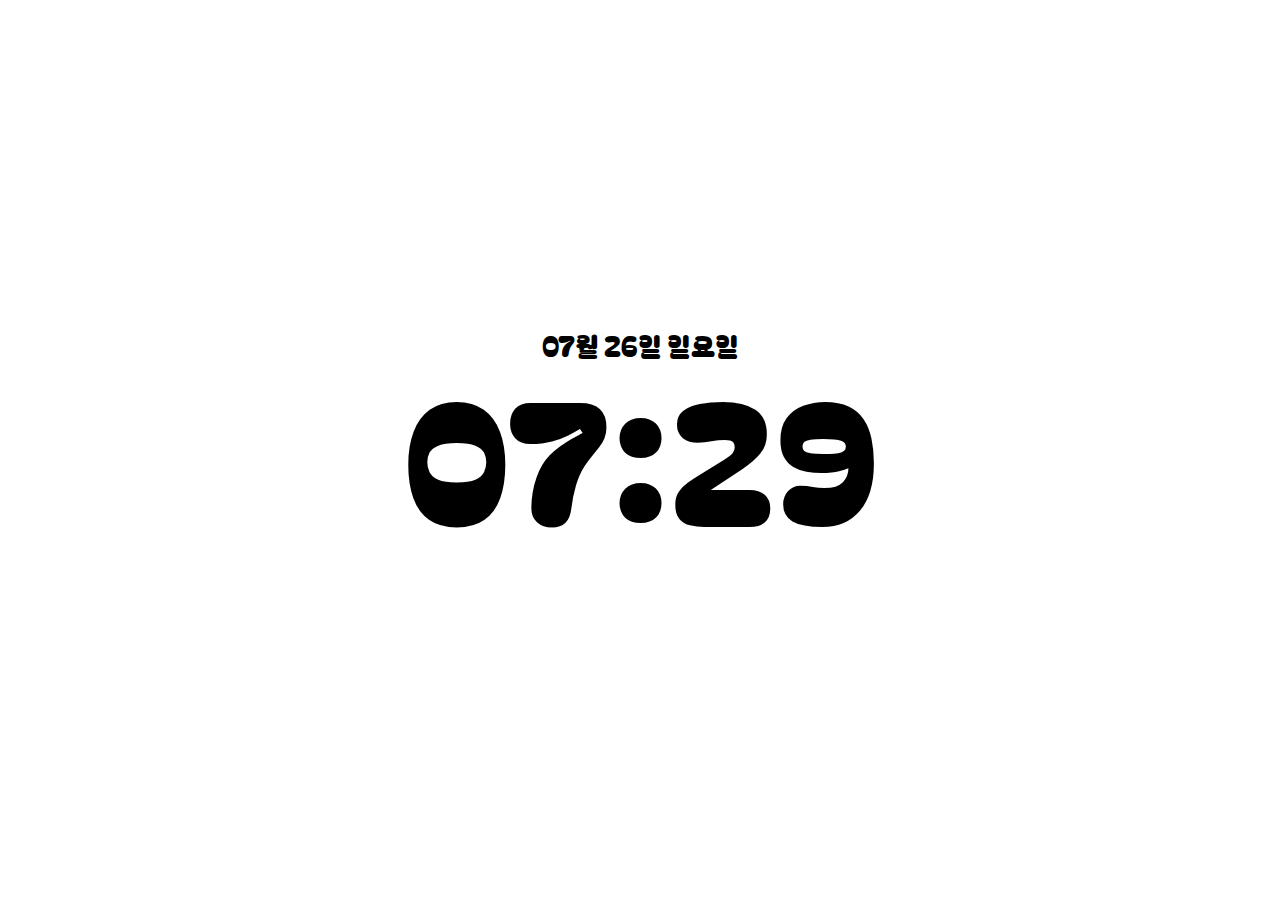
==== project/index.html @ 5f2091ff "1023 project_clock" ====
<!DOCTYPE html>
<html lang="en">
<head>
    <meta charset="UTF-8">
    <meta name="viewport" content="width=device-width, initial-scale=1.0">
    <link rel="stylesheet" href="css/main.css">
    <!-- 웹폰트 적용 -->
    <link rel="preconnect" href="https://fonts.googleapis.com">
    <link rel="preconnect" href="https://fonts.gstatic.com" crossorigin>
    <link href="https://fonts.googleapis.com/css2?family=Bagel+Fat+One&family=Kablammo&family=Protest+Strike&display=swap" rel="stylesheet">
    <title>Custom Main Page</title>
</head>
<body>
    <div class="main-container">
        <div class="main-wrapper">
            <div class="today-info">
                <div class="date" id="date"><!-- 날짜&요일 --> </div>
                <div class="time" id="time"><!-- 현재 시간 --> </div>
            </div>
        </div>
    </div>
    <script src="js/clock.js"></script>
</body>
</html>
---- project/css/main.css ----
/* 폰트 사이즈 지정 */
:root{--xlarge:170px; --large:28px; --medium:18px; --small:16px; --xsmall:14px;}
body{font-family: 'Bagel Fat One', sans-serif; margin:0 auto; width:100%;}
.main-container{display:flex; justify-self: center; align-items: center; height:100vh;}
.main-container .main-wrapper{text-align: center;}
.main-wrapper .date{font-size:var(--large);}
.main-wrapper .time{font-size:var(--xlarge); font-weight: 400; margin-top:-35px;}
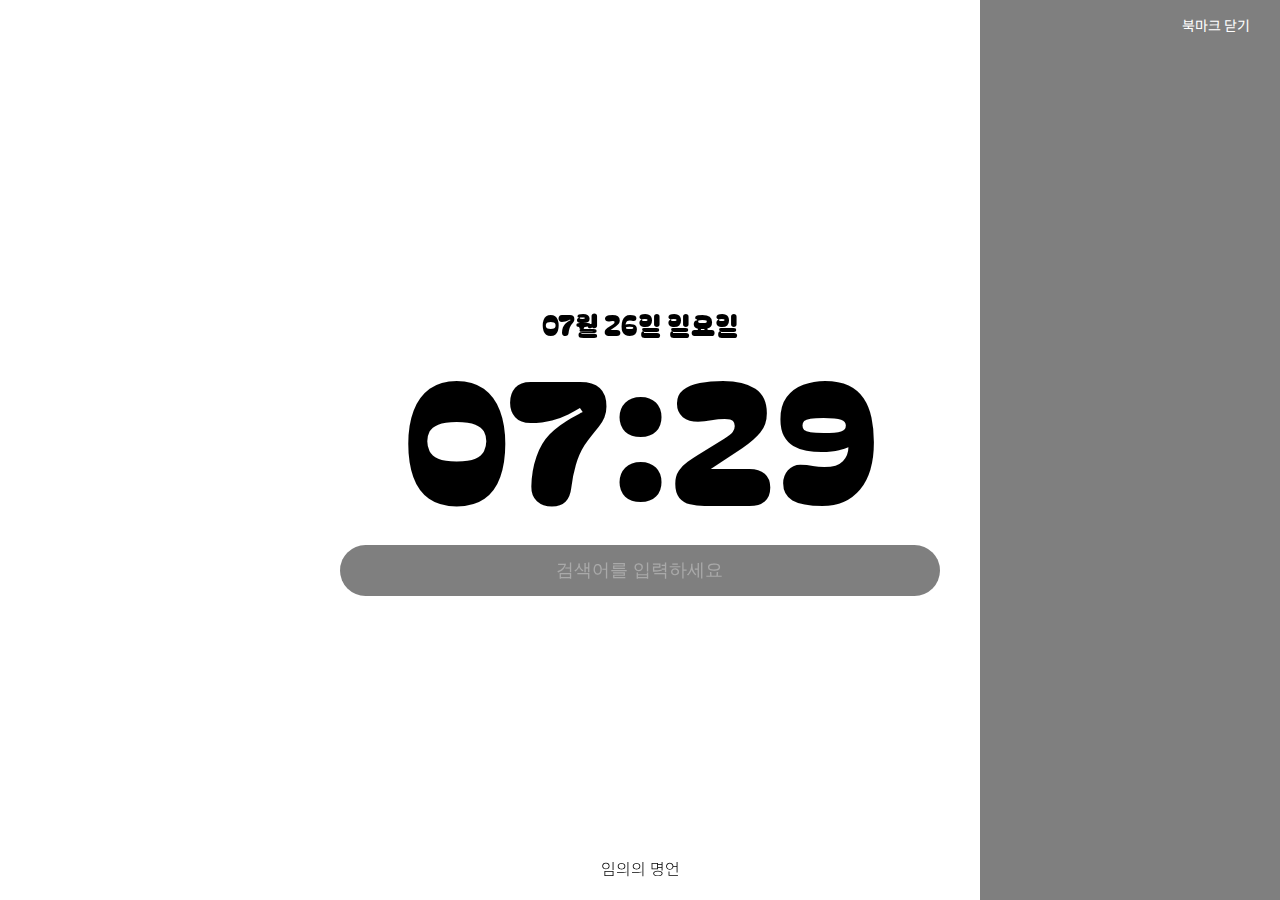
==== commit 54f6ae3d: "1025 검색, 명언, 북마크, 즉시실행함수" ====
--- a/project/index.html
+++ b/project/index.html
@@ -7,7 +7,7 @@
     <!-- 웹폰트 적용 -->
     <link rel="preconnect" href="https://fonts.googleapis.com">
     <link rel="preconnect" href="https://fonts.gstatic.com" crossorigin>
-    <link href="https://fonts.googleapis.com/css2?family=Bagel+Fat+One&family=Kablammo&family=Protest+Strike&display=swap" rel="stylesheet">
+    <link href="https://fonts.googleapis.com/css2?family=Bagel+Fat+One&family=Noto+Sans+KR:wght@100..900&family=Kablammo&family=Protest+Strike&display=swap" rel="stylesheet">
     <title>Custom Main Page</title>
 </head>
 <body>
@@ -17,8 +17,23 @@
                 <div class="date" id="date"><!-- 날짜&요일 --> </div>
                 <div class="time" id="time"><!-- 현재 시간 --> </div>
             </div>
+            <div class="search">
+                                            <!-- 기본 표시문구 작성        이전 검색어 표시기능 -->
+                <input id="search-input" placeholder="검색어를 입력하세요" autocomplete="off" type="text">
+            </div>
         </div>
+        <div class="quote" id="quote"><!-- 명언 --></div>
     </div>
+    <div class="bookmark-open" id="bookmark-open">
+        <div id="bookmark-open-btn">북마크 닫기</div>
+    </div>
+    <div class="bookmark-close" id="bookmark-close">
+        <div id="bookmark-close-btn">북마크 열기</div>
+    </div>
+    <div class="bookmark-bar" id="bookmark-bar"><!-- 북마크 바 --></div>
     <script src="js/clock.js"></script>
+    <script src="js/search.js"></script>
+    <script src="js/quote.js"></script>
+    <script src="js/bookmark-toggle.js"></script>
 </body>
 </html>--- a/project/css/main.css
+++ b/project/css/main.css
@@ -1,7 +1,25 @@
 /* 폰트 사이즈 지정 */
 :root{--xlarge:170px; --large:28px; --medium:18px; --small:16px; --xsmall:14px;}
-body{font-family: 'Bagel Fat One', sans-serif; margin:0 auto; width:100%;}
-.main-container{display:flex; justify-self: center; align-items: center; height:100vh;}
-.main-container .main-wrapper{text-align: center;}
+body{font-family: 'Noto Sans KR', sans-serif; margin:0 auto; width:100%;}
+.main-container{display:flex; justify-content: center; align-items: center; height:100vh; position: relative;}
+
+/* 시계 */
+.main-container .main-wrapper{text-align: center; position:fixed; font-family:'Bagel Fat One', sans-serif;}
 .main-wrapper .date{font-size:var(--large);}
-.main-wrapper .time{font-size:var(--xlarge); font-weight: 400; margin-top:-35px;}+.main-wrapper .time{font-size:var(--xlarge); font-weight: 400; margin-top:-35px;}
+
+/* 검색 */
+.main-wrapper .search{display:flex; justify-content: center;}
+.search #search-input{width: 600px; background-color: rgba(0,0,0,.5); color:white; font-size: var(--medium); padding:15px 0; border-radius: 30px; border:0px; text-align: center; margin-top:-10px;}
+.search #search-input::placeholder{color:rgb(169,169,169);font-size: var(--medium-);}
+#search-input:focus{outline: none;} /* 클릭시 생기는 아웃라인 제거 */
+
+/* 명언 */
+.quote{font-size: var(--small); position: fixed; bottom:0; max-width: 800px; padding:0 10px; margin-bottom: 20px; font-weight: 300; text-align: center;}
+
+/* 북마크 바 */
+.bookmark-open{width:240px; padding:15px 30px; font-size:var(--xsmall); height: 20px; position: absolute; top:0; right:0; color:white; background-color: rgba(0,0,0,.5); display: flex; justify-content: flex-end; }
+.bookmark-close{width:240px; padding:15px 30px; font-size:var(--xsmall); height: 20px; position: absolute; top:0; right:0; color:white; display: flex; justify-content: flex-end; }
+.bookmark-open div{cursor: pointer;}
+.bookmark-close div{cursor: pointer;}
+.bookmark-bar{width:240px; background-color: rgba(0,0,0,0.5); position: absolute; top:50px; right:0; min-height: calc(100vh - 70px); padding:10px 30px; color: white;}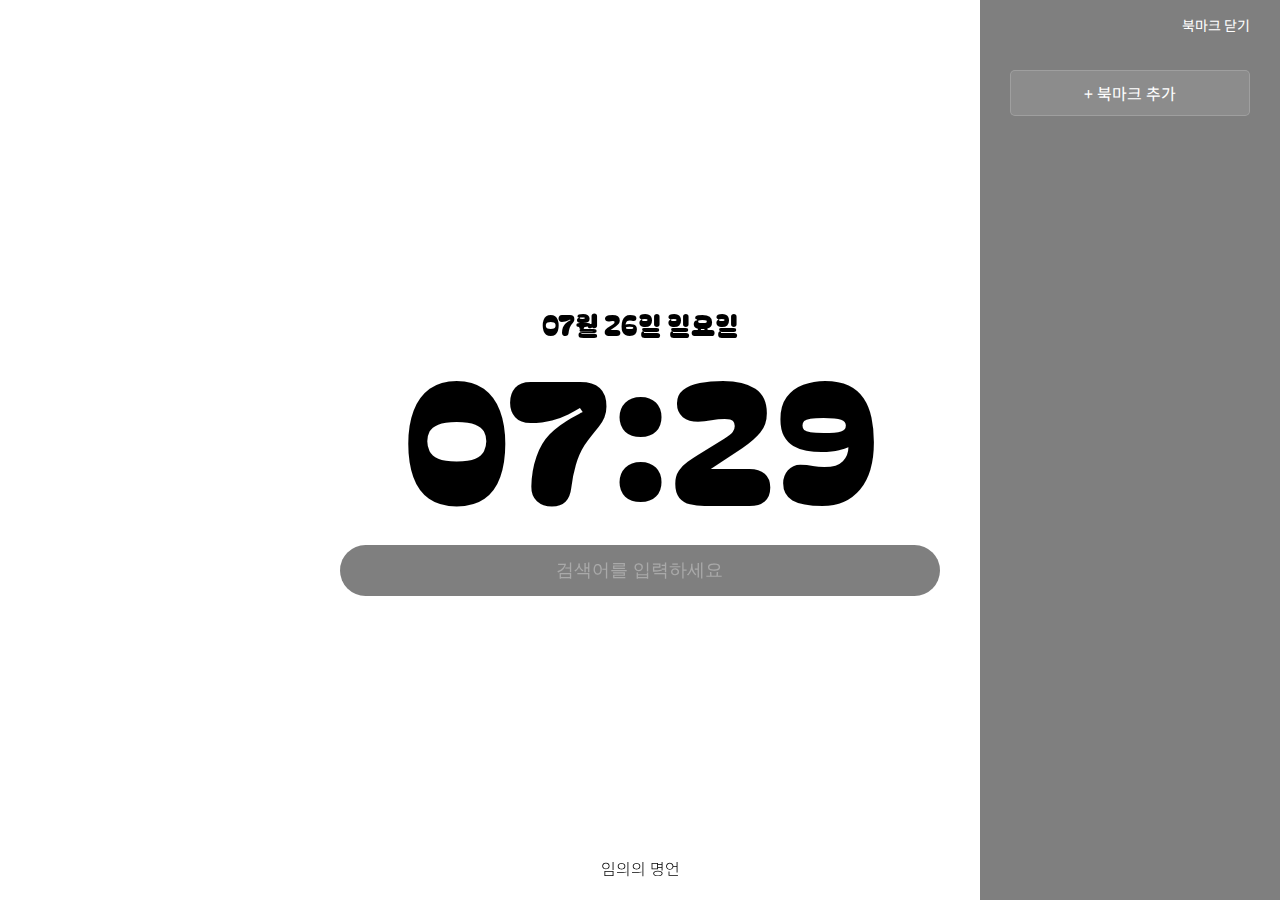
==== commit 4ca36973: "1027 css설정중 임시 저장" ====
--- a/project/index.html
+++ b/project/index.html
@@ -30,10 +30,32 @@
     <div class="bookmark-close" id="bookmark-close">
         <div id="bookmark-close-btn">북마크 열기</div>
     </div>
-    <div class="bookmark-bar" id="bookmark-bar"><!-- 북마크 바 --></div>
+    <div class="bookmark-bar" id="bookmark-bar">
+        <!-- 북마크 바 -->
+        <div class="bookmark-item-add-btn" id="bookmark-item-add-btn">+ 북마크 추가</div>
+        <div class="bookmark-item-input-form" id="bookmark-item-input-form">
+            <div class="bookmark-input">
+                <div class="new-bookmark-name">
+                    <div class="label">이름</div>
+                    <input id="new-bookmark-name-input">
+                </div>
+                <div class="new-bookmark-url">
+                    <div class="label">주소</div>
+                    <input id="new-bookmark-url-input">
+                </div>
+            </div>
+            <div class="bookmark-item-input-btn">
+                <div class="cancel-btn" id="cancel-btn">취소</div>
+                <div class="add-btn" id="add-btn">추가</div>
+            </div>
+        </div>
+        <!-- 북마크에 저장된 요소 출력 -->
+        <div class="boolmark-list" id="bookmark-list"></div>
+    </div>
     <script src="js/clock.js"></script>
     <script src="js/search.js"></script>
     <script src="js/quote.js"></script>
     <script src="js/bookmark-toggle.js"></script>
+    <script src="js/bookmark.js"></script>
 </body>
 </html>--- a/project/css/main.css
+++ b/project/css/main.css
@@ -22,4 +22,15 @@
 .bookmark-close{width:240px; padding:15px 30px; font-size:var(--xsmall); height: 20px; position: absolute; top:0; right:0; color:white; display: flex; justify-content: flex-end; }
 .bookmark-open div{cursor: pointer;}
 .bookmark-close div{cursor: pointer;}
-.bookmark-bar{width:240px; background-color: rgba(0,0,0,0.5); position: absolute; top:50px; right:0; min-height: calc(100vh - 70px); padding:10px 30px; color: white;}+.bookmark-bar{width:240px; background-color: rgba(0,0,0,0.5); position: absolute; top:50px; right:0; min-height: calc(100vh - 70px); padding:10px 30px; color: white;}
+
+/* 북마크 아이템 */
+.bookmark-item-add-btn{padding:10px; font-size:var(--small); cursor:pointer; display:flex; justify-content: center; border-radius: 5px; background-color: rgba(255,255,255,0.1); border:rgba(241, 241, 241, 0.2) 0.5px solid; margin-bottom:35px; margin-top: 10px;}
+.bookmark-item-add-btn:hover{background-color: rgba(255,255,255,0.2);}
+.bookmark-item-input-form{border-radius: 5px; background-color: rgba(255,255,255,0.1); border:rgba(241, 241, 241, 0.2) 0.5px solid; font-size: var(--small);padding:12px; margin-top:20px; margin-bottom:20px;}
+.bookmark-item-input-form .bookmark-input{margin-bottom:12px;}
+.bookmark-item-input-form .bookmark-input .label{margin-bottom:3px; font-size: var(--xsmall);}
+.bookmark-item-input-form .bookmark-input input{width:200px; height: 20px; border-radius: 5px; padding:5px;}
+.bookmark-item-input-btn{display: flex; justify-content: space-between; font-size: var(--xsmall); margin-top:5px;}
+.bookmark-item-input-btn div{padding:5px 35px; border-radius: 5px; border:rgba(241,241,241,0.2) 0.5px solid; cursor:pointer;}
+.bookmark-item-input-btn div:hover{background-color: rgba(255,255,255,0.2);}
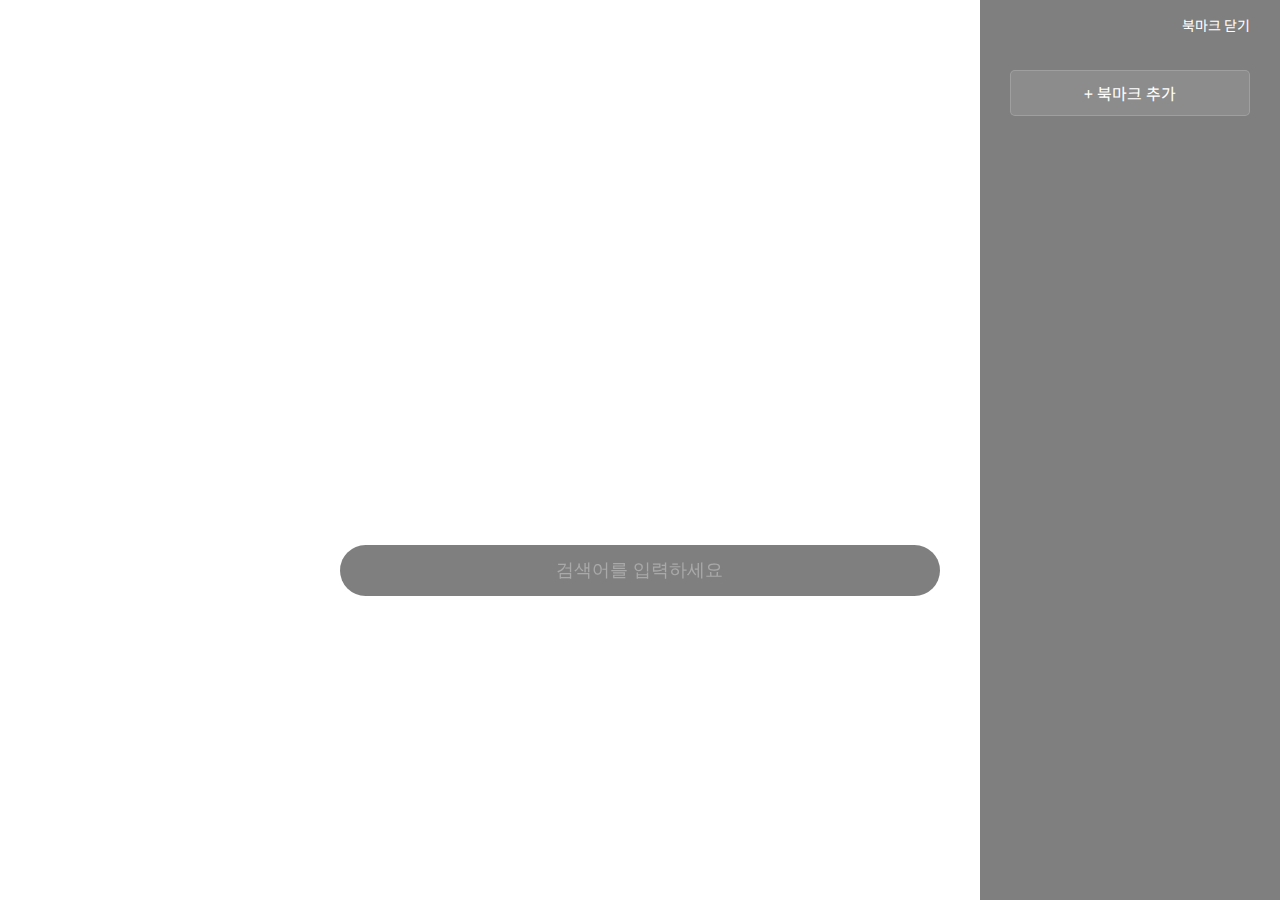
==== commit 89dff1bf: "1028 CSS 추가 강의" ====
--- a/project/index.html
+++ b/project/index.html
@@ -58,4 +58,12 @@
     <script src="js/bookmark-toggle.js"></script>
     <script src="js/bookmark.js"></script>
 </body>
-</html>+</html>
+<!-- 
+우리가 개발한 페이지를 크롬익스텐션으로 사용 
+    1. json 파일 생성 (name, description은 자유 설정)
+    2. 크롬에 크롬익스텐션 검색
+    3. 개발자모드 on -> 압축 해제된 확장 프로그램을 로드합니다.
+    4. 작성한 폴더 선택하면 추가됨
+    5. 새탭을 열어보면 파일이 변경했다 -> 유지 선택시 변경됨
+-->--- a/project/css/main.css
+++ b/project/css/main.css
@@ -1,6 +1,9 @@
 /* 폰트 사이즈 지정 */
-:root{--xlarge:170px; --large:28px; --medium:18px; --small:16px; --xsmall:14px;}
-body{font-family: 'Noto Sans KR', sans-serif; margin:0 auto; width:100%;}
+:root{--xlarge:170px; --large:28px; --medium:18px; --small:16px; --xsmall:14px; --xxsmall:10px;}
+body{font-family: 'Noto Sans KR', sans-serif; margin:0 auto; width:100%;
+    background-image:url("https://images.unsplash.com/photo-1728875650224-fd3f375f6546?q=80&w=1064&auto=format&fit=crop&ixlib=rb-4.0.3&ixid=M3wxMjA3fDB8MHxwaG90by1wYWdlfHx8fGVufDB8fHx8fA%3D%3D");
+    background-repeat: no-repeat; background-attachment:fixed; background-position: center; background-size:cover; color:white;
+}
 .main-container{display:flex; justify-content: center; align-items: center; height:100vh; position: relative;}
 
 /* 시계 */
@@ -34,3 +37,8 @@
 .bookmark-item-input-btn{display: flex; justify-content: space-between; font-size: var(--xsmall); margin-top:5px;}
 .bookmark-item-input-btn div{padding:5px 35px; border-radius: 5px; border:rgba(241,241,241,0.2) 0.5px solid; cursor:pointer;}
 .bookmark-item-input-btn div:hover{background-color: rgba(255,255,255,0.2);}
+.bookmark-list a{color:white; display: flex; text-decoration: none;}
+.bookmark-list .url--icon{margin-right:8px;}
+.url-icon img{vertical-align:middle;}
+.bookmark-list .bookmark-item{border-radius: 5px; background-color: rgba(255,255,255,0.1); border:rgba(241,241,241,0.2) 0.5px solid; font-size:var(--small); padding:15px; margin:15px; display: flex; justify-content: space-between; align-items: center;}
+.bookmark-item .del-btn{color:lightgray; vertical-align: center; font-size: var(--xxsmall); cursor: pointer;}